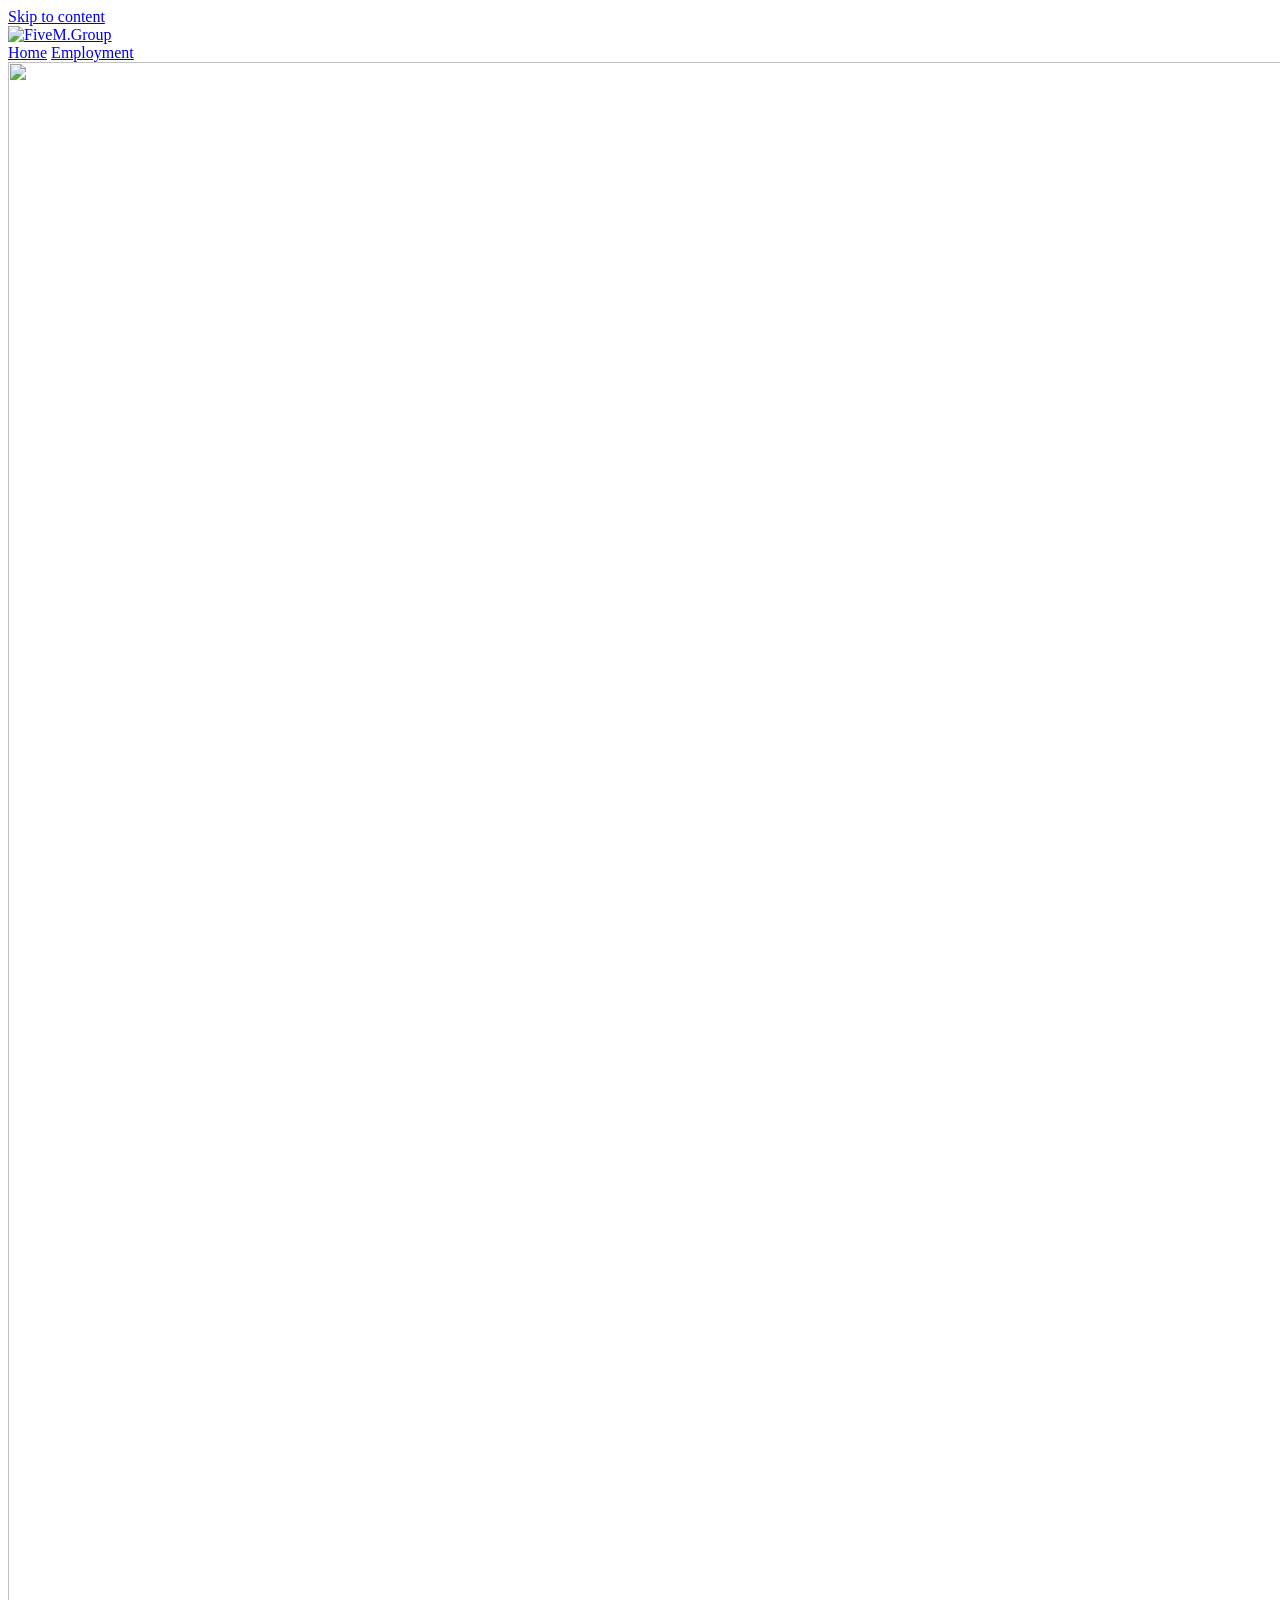
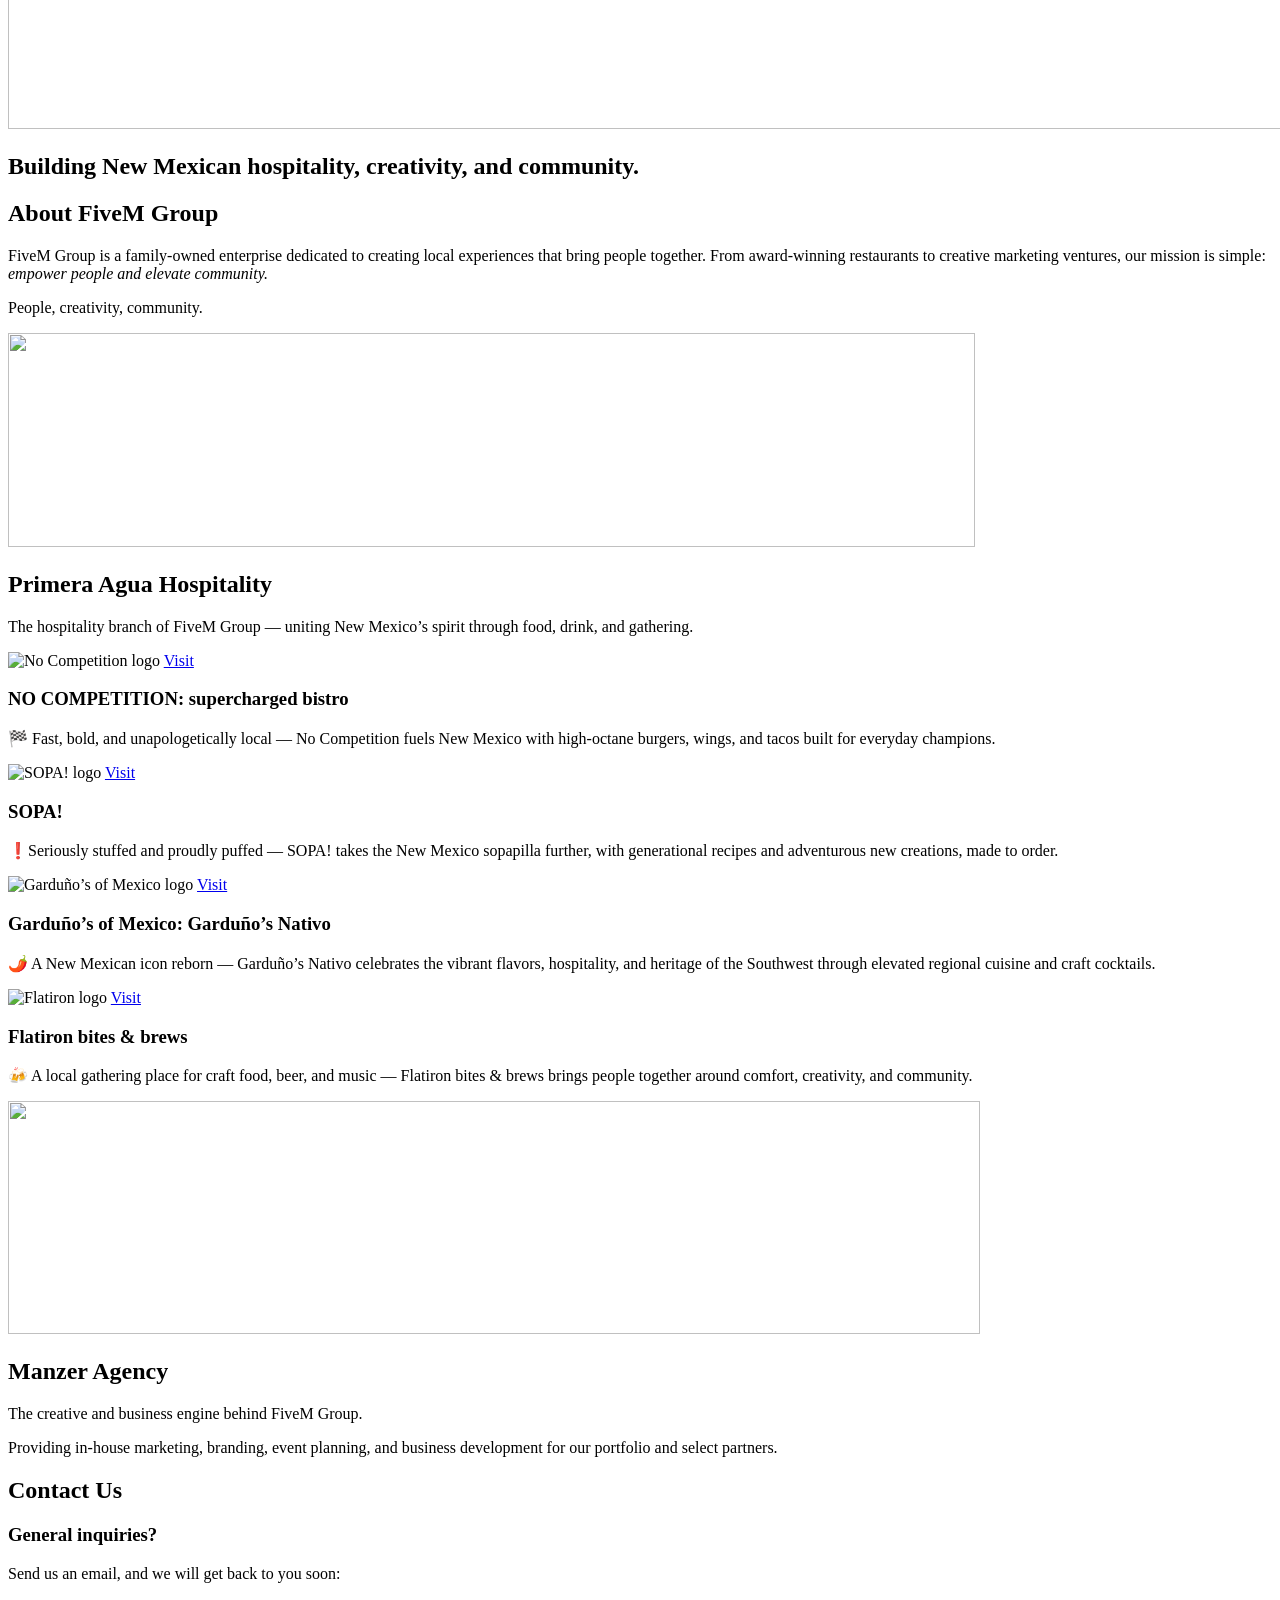
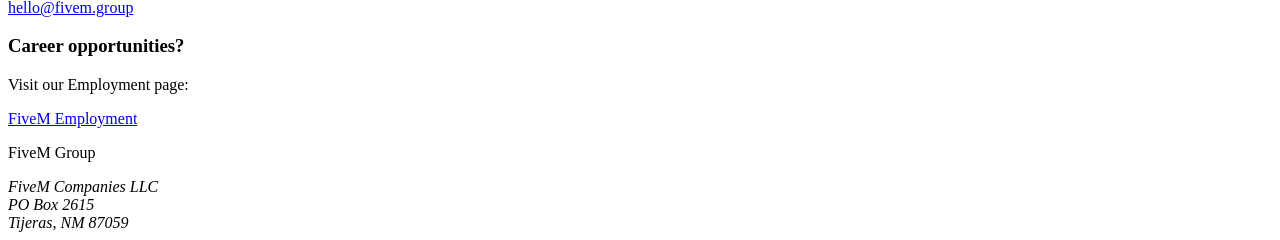
==== index.html @ 5df10439 "Add FiveM Group site (pages, styles, employment form handler)" ====
<!doctype html>
<html lang="en">
<head>
  <meta charset="utf-8">
  <meta name="viewport" content="width=device-width, initial-scale=1">
  <title>FiveM.Group | Explore Local Experiences – Join Us</title>
  <meta name="description" content="Discover FiveM Group's community-driven hospitality and creative ventures in New Mexico, including restaurants and marketing services promoting local culture.">
  <link rel="canonical" href="https://www.fivem.group/">
  <link rel="icon" type="image/png" href="/assets/favicon.png">

  <meta property="og:type" content="website">
  <meta property="og:site_name" content="FiveM.Group">
  <meta property="og:title" content="FiveM.Group | Explore Local Experiences – Join Us">
  <meta property="og:description" content="Discover FiveM Group's community-driven hospitality and creative ventures in New Mexico, including restaurants and marketing services promoting local culture.">
  <meta property="og:url" content="https://www.fivem.group/">
  <meta property="og:image" content="https://www.fivem.group/assets/fivem-logo.png">
  <meta property="og:image:width" content="1500">
  <meta property="og:image:height" content="500">
  <meta name="twitter:card" content="summary">
  <meta name="twitter:title" content="FiveM.Group | Explore Local Experiences – Join Us">
  <meta name="twitter:description" content="Discover FiveM Group's community-driven hospitality and creative ventures in New Mexico, including restaurants and marketing services promoting local culture.">
  <meta name="twitter:image" content="https://www.fivem.group/assets/fivem-logo.png">

  <link rel="preload" href="/assets/fonts/poppins-latin-400-normal.woff2" as="font" type="font/woff2" crossorigin>
  <link rel="preload" href="/assets/fonts/poppins-latin-700-normal.woff2" as="font" type="font/woff2" crossorigin>
  <link rel="stylesheet" href="/styles.css">
</head>
<body>
  <a class="skip" href="#main">Skip to content</a>

  <header class="site-header">
    <a class="logo" href="/" aria-label="FiveM.Group home">
      <img src="/assets/fivem-logo-header.png" alt="FiveM.Group" width="1416" height="219">
    </a>
    <nav aria-label="Main">
      <a href="/" aria-current="page">Home</a>
      <a href="/employment">Employment</a>
    </nav>
  </header>

  <main id="main">
    <section class="hero">
      <img src="/assets/hero.webp" alt="" width="2500" height="1667" fetchpriority="high">
      <h1>Building New Mexican hospitality, creativity, and community.</h1>
    </section>

    <section class="about" id="about">
      <h2>About FiveM Group</h2>
      <p>FiveM Group is a family-owned enterprise dedicated to creating local experiences that bring people together. From award-winning restaurants to creative marketing ventures, our mission is simple: <em>empower people and elevate community.</em></p>
      <p class="motto">People, creativity, community.</p>
    </section>

    <section class="division hospitality" id="hospitality">
      <div class="division-head">
        <img class="division-logo" src="/assets/primera-agua-hospitality.png" alt="" width="967" height="214">
        <h2>Primera Agua Hospitality</h2>
        <p>The hospitality branch of FiveM Group — uniting New Mexico’s spirit through food, drink, and gathering.</p>
      </div>

      <div class="brands">
        <article class="brand">
          <div class="brand-top">
            <img class="brand-logo" src="/assets/no-competition.png" alt="No Competition logo" width="500" height="281" loading="lazy">
            <a class="btn" href="https://www.eatnocompetition.com" rel="noopener" aria-label="Visit the No Competition website">Visit</a>
          </div>
          <h3 class="brand-name">NO COMPETITION: supercharged bistro</h3>
          <p>🏁 Fast, bold, and unapologetically local — No Competition fuels New Mexico with high-octane burgers, wings, and tacos built for everyday champions.</p>
        </article>

        <article class="brand">
          <div class="brand-top">
            <img class="brand-logo" src="/assets/sopa.webp" alt="SOPA! logo" width="500" height="333" loading="lazy">
            <a class="btn" href="https://www.grabsopa.com" rel="noopener" aria-label="Visit the SOPA! website">Visit</a>
          </div>
          <h3 class="brand-name">SOPA!</h3>
          <p>❗️Seriously stuffed and proudly puffed — SOPA! takes the New Mexico sopapilla further, with generational recipes and adventurous new creations, made to order.</p>
        </article>

        <article class="brand">
          <div class="brand-top">
            <img class="brand-logo" src="/assets/gardunos-nativo.webp" alt="Garduño’s of Mexico logo" width="500" height="281" loading="lazy">
            <a class="btn" href="https://www.gardunosnativo.com" rel="noopener" aria-label="Visit the Garduño’s Nativo website">Visit</a>
          </div>
          <h3 class="brand-name">Garduño’s of Mexico: Garduño’s Nativo</h3>
          <p>🌶️ A New Mexican icon reborn — Garduño’s Nativo celebrates the vibrant flavors, hospitality, and heritage of the Southwest through elevated regional cuisine and craft cocktails.</p>
        </article>

        <article class="brand">
          <div class="brand-top">
            <img class="brand-logo" src="/assets/flatiron.png" alt="Flatiron logo" width="500" height="281" loading="lazy">
            <a class="btn" href="https://www.eatflatiron.com" rel="noopener" aria-label="Visit the Flatiron bites &amp; brews website">Visit</a>
          </div>
          <h3 class="brand-name">Flatiron bites &amp; brews</h3>
          <p>🍻 A local gathering place for craft food, beer, and music — Flatiron bites &amp; brews brings people together around comfort, creativity, and community.</p>
        </article>
      </div>
    </section>

    <section class="division agency" id="agency">
      <div class="division-head">
        <img class="division-logo" src="/assets/manzer-agency.png" alt="" width="972" height="233" loading="lazy">
        <h2>Manzer Agency</h2>
        <p>The creative and business engine behind FiveM Group.</p>
        <p>Providing in-house marketing, branding, event planning, and business development for our portfolio and select partners.</p>
      </div>
    </section>

    <section class="contact" id="contact">
      <h2>Contact Us</h2>
      <div class="contact-grid">
        <div>
          <h3>General inquiries?</h3>
          <p>Send us an email, and we will get back to you soon:</p>
          <p><a class="text-link" href="mailto:hello@fivem.group">hello@fivem.group</a></p>
        </div>
        <div>
          <h3>Career opportunities?</h3>
          <p>Visit our Employment page:</p>
          <p><a class="text-link" href="/employment">FiveM Employment</a></p>
        </div>
      </div>
    </section>
  </main>

  <footer class="site-footer">
    <p class="footer-name">FiveM Group</p>
    <address>
      FiveM Companies LLC<br>
      PO Box 2615<br>
      Tijeras, NM 87059
    </address>
  </footer>
</body>
</html>
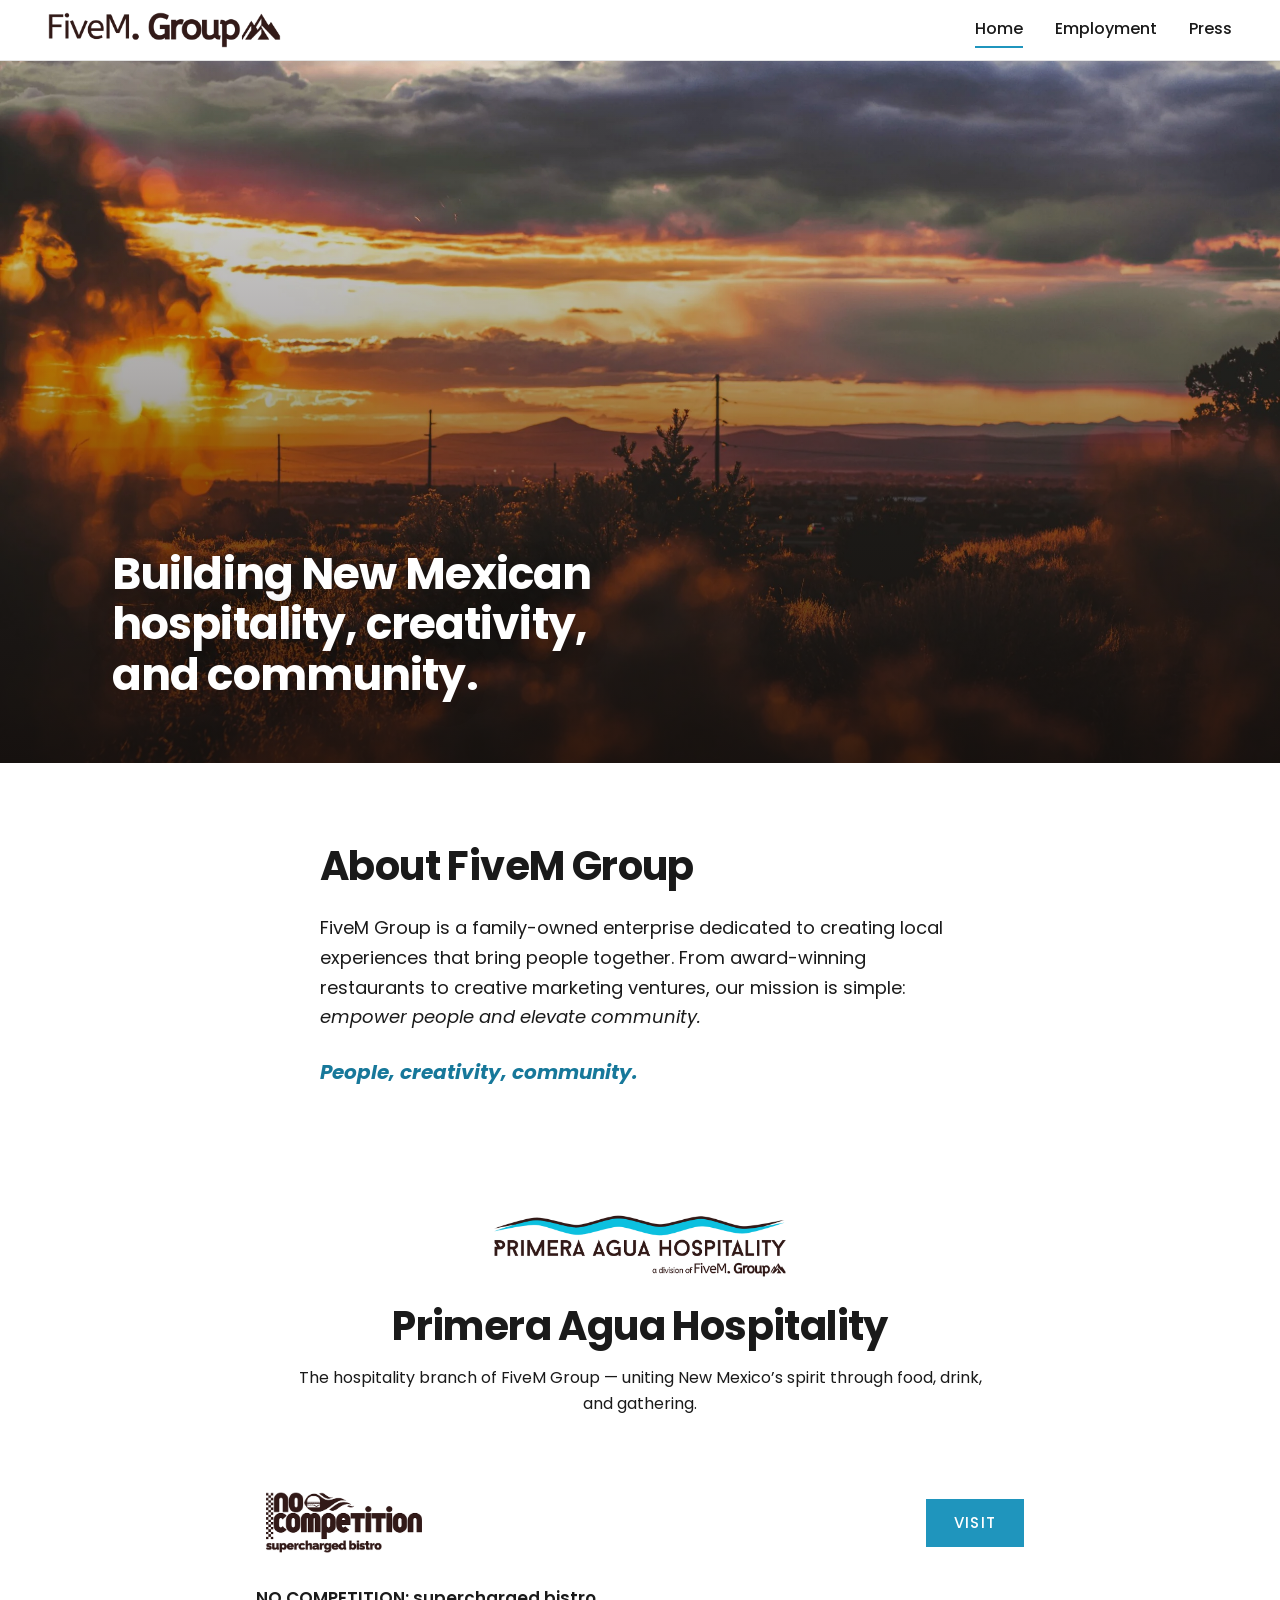
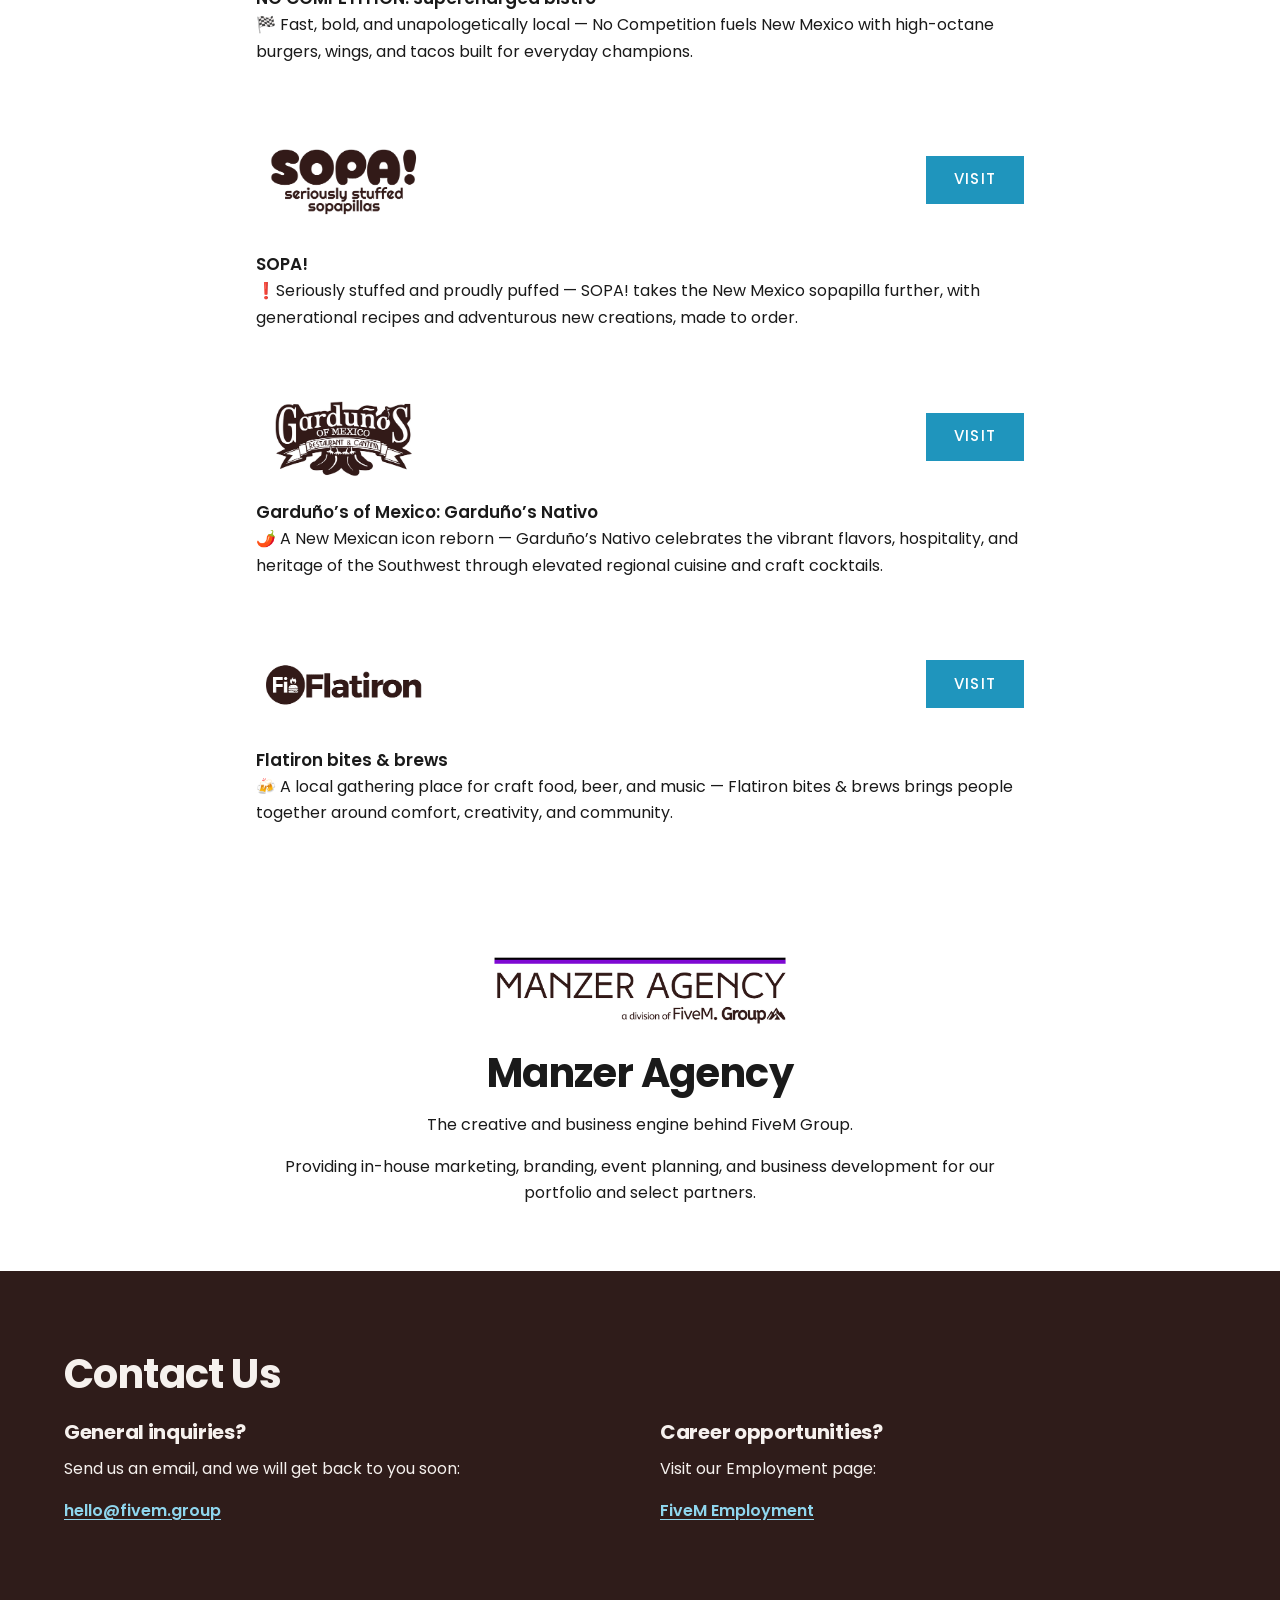
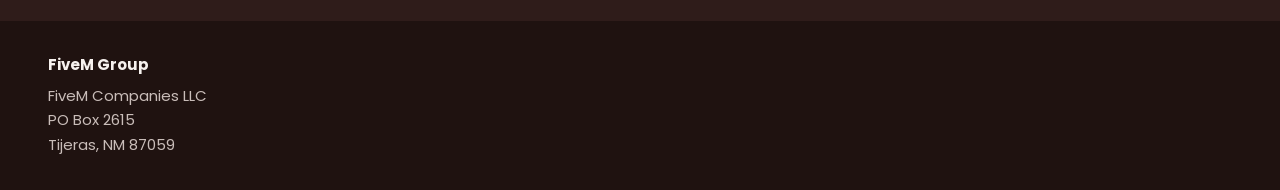
==== commit 6be607c4: "Add files via upload" ====
--- a/index.html
+++ b/index.html
@@ -35,6 +35,7 @@
     <nav aria-label="Main">
       <a href="/" aria-current="page">Home</a>
       <a href="/employment">Employment</a>
+      <a href="/press/">Press</a>
     </nav>
   </header>
 
--- a/styles.css
+++ b/styles.css
@@ -0,0 +1,437 @@
+/* Poppins (SIL Open Font License), self-hosted */
+@font-face { font-family: "Poppins"; font-style: normal; font-weight: 400; font-display: swap; src: url("/assets/fonts/poppins-latin-400-normal.woff2") format("woff2"); }
+@font-face { font-family: "Poppins"; font-style: italic; font-weight: 400; font-display: swap; src: url("/assets/fonts/poppins-latin-400-italic.woff2") format("woff2"); }
+@font-face { font-family: "Poppins"; font-style: normal; font-weight: 500; font-display: swap; src: url("/assets/fonts/poppins-latin-500-normal.woff2") format("woff2"); }
+@font-face { font-family: "Poppins"; font-style: normal; font-weight: 600; font-display: swap; src: url("/assets/fonts/poppins-latin-600-normal.woff2") format("woff2"); }
+@font-face { font-family: "Poppins"; font-style: normal; font-weight: 700; font-display: swap; src: url("/assets/fonts/poppins-latin-700-normal.woff2") format("woff2"); }
+@font-face { font-family: "Poppins"; font-style: italic; font-weight: 700; font-display: swap; src: url("/assets/fonts/poppins-latin-700-italic.woff2") format("woff2"); }
+
+:root {
+  --ink: #1a1a1a;
+  --brown: #2f1c1a;
+  --brown-deep: #1f1210;
+  --cyan: #1f95bd;
+  --cyan-dark: #17789a;
+  --cyan-light: #8fd6ee;
+  --line: #e4e4e4;
+  --sans: "Poppins", system-ui, -apple-system, "Segoe UI", Roboto, "Helvetica Neue", Arial, sans-serif;
+  --gutter: clamp(1.25rem, 5vw, 3rem);
+  --measure: 40rem;
+  --wide: 72rem;
+  --division: 48rem;
+}
+
+*, *::before, *::after { box-sizing: border-box; }
+
+html { -webkit-text-size-adjust: 100%; }
+
+body {
+  margin: 0;
+  background: #fff;
+  color: var(--ink);
+  font-family: var(--sans);
+  font-size: 1rem;
+  line-height: 1.65;
+}
+
+img { display: block; max-width: 100%; height: auto; }
+
+h1, h2, h3 {
+  font-family: var(--sans);
+  font-weight: 700;
+  line-height: 1.15;
+  margin: 0 0 0.6em;
+  letter-spacing: -0.015em;
+}
+h2 { font-size: clamp(1.75rem, 4.5vw, 2.5rem); }
+h3 { font-size: 1.25rem; }
+p { margin: 0 0 1em; }
+
+a { color: inherit; }
+:focus-visible { outline: 3px solid var(--cyan-dark); outline-offset: 3px; }
+
+.skip {
+  position: absolute;
+  left: -999px;
+  top: 0;
+  background: var(--ink);
+  color: #fff;
+  padding: 0.6rem 1rem;
+  z-index: 10;
+}
+.skip:focus { left: 0; }
+
+/* Header */
+.site-header {
+  display: flex;
+  align-items: center;
+  justify-content: space-between;
+  gap: 1rem;
+  padding: 0.75rem var(--gutter);
+  background: #fff;
+  border-bottom: 1px solid var(--line);
+}
+.logo img { height: clamp(1.6rem, 4vw, 2.25rem); width: auto; }
+.site-header nav { display: flex; gap: clamp(1rem, 3vw, 2rem); }
+.site-header nav a {
+  text-decoration: none;
+  font-weight: 500;
+  padding: 0.25rem 0;
+  border-bottom: 2px solid transparent;
+}
+.site-header nav a:hover,
+.site-header nav a[aria-current="page"] { border-bottom-color: var(--cyan); }
+
+/* Hero */
+.hero {
+  position: relative;
+  min-height: clamp(26rem, 78vh, 46rem);
+  display: grid;
+  align-items: end;
+  color: #fff;
+  background: var(--brown-deep);
+  overflow: hidden;
+}
+.hero img {
+  position: absolute;
+  inset: 0;
+  width: 100%;
+  height: 100%;
+  object-fit: cover;
+}
+.hero::after {
+  content: "";
+  position: absolute;
+  inset: 0;
+  background: linear-gradient(to top, rgba(18, 12, 10, 0.82) 0%, rgba(18, 12, 10, 0.35) 55%, rgba(18, 12, 10, 0.1) 100%);
+}
+.hero h1 {
+  position: relative;
+  z-index: 1;
+  max-width: 26ch;
+  margin: 0;
+  padding: 0 var(--gutter) clamp(2rem, 7vh, 4rem);
+  font-size: clamp(1.75rem, 3.6vw, 2.75rem);
+  letter-spacing: -0.02em;
+  text-wrap: balance;
+  text-shadow: 0 2px 24px rgba(0, 0, 0, 0.35);
+}
+@media (min-width: 72rem) {
+  .hero h1 { padding-left: calc((100vw - var(--wide)) / 2 + var(--gutter)); }
+}
+
+/* About */
+.about {
+  max-width: calc(var(--measure) + 2 * var(--gutter));
+  margin: 0 auto;
+  padding: clamp(3rem, 8vw, 5rem) var(--gutter) clamp(1.5rem, 4vw, 2.5rem);
+}
+.about p { font-size: 1.125rem; }
+.about .motto {
+  font-weight: 700;
+  font-style: italic;
+  font-size: 1.25rem;
+  color: var(--cyan-dark);
+  margin-top: 1.5rem;
+}
+
+/* Division sections: Primera Agua Hospitality and Manzer Agency */
+.division {
+  max-width: calc(var(--division) + 2 * var(--gutter));
+  margin: 0 auto;
+  padding: clamp(2.5rem, 6vw, 4rem) var(--gutter);
+}
+.division-head { text-align: center; }
+.division-logo {
+  width: min(100%, 18.5rem);
+  height: auto;
+  margin: 0 auto 1.5rem;
+}
+.division-head h2 { margin-bottom: 1rem; }
+.division-head p { margin-left: auto; margin-right: auto; text-wrap: pretty; }
+.division-head p:last-child { margin-bottom: 0; }
+
+/* Restaurants: small logo with the button beside it, text underneath */
+.brands { margin-top: clamp(2.5rem, 6vw, 3.5rem); }
+.brand + .brand { margin-top: clamp(2.5rem, 6vw, 3.5rem); }
+.brand-top {
+  display: flex;
+  align-items: center;
+  justify-content: space-between;
+  gap: 1rem;
+  margin-bottom: 0.75rem;
+}
+.brand-logo { width: 11rem; height: auto; }
+.brand-name {
+  font-size: 1.0625rem;
+  font-weight: 600;
+  letter-spacing: 0;
+  line-height: 1.65;
+  margin: 0;
+}
+.brand p { margin: 0; text-wrap: pretty; }
+
+/* Buttons and links */
+.btn {
+  display: inline-flex;
+  align-items: center;
+  justify-content: center;
+  min-height: 3rem;
+  padding: 0 1.75rem;
+  background: var(--cyan);
+  color: #fff;
+  text-decoration: none;
+  text-transform: uppercase;
+  letter-spacing: 0.08em;
+  font-size: 0.9375rem;
+  font-weight: 500;
+  transition: background-color 0.15s ease;
+}
+.btn:hover { background: var(--cyan-dark); }
+.text-link {
+  color: var(--cyan-dark);
+  font-weight: 600;
+  text-underline-offset: 0.2em;
+}
+.text-link:hover { color: var(--brown); }
+
+/* Contact */
+.contact {
+  background: var(--brown);
+  color: #f6f1ee;
+  padding: clamp(3rem, 8vw, 5rem) var(--gutter);
+}
+.contact > * { max-width: var(--wide); margin-left: auto; margin-right: auto; }
+.contact-grid {
+  display: grid;
+  gap: 2.5rem;
+}
+.contact h3 { font-size: 1.25rem; }
+.contact .text-link { color: var(--cyan-light); }
+.contact .text-link:hover { color: #fff; }
+@media (min-width: 48rem) {
+  .contact-grid { grid-template-columns: 1fr 1fr; }
+}
+
+/* Footer */
+.site-footer {
+  padding: 2rem var(--gutter);
+  background: var(--brown-deep);
+  color: #c9bdb9;
+  font-size: 0.9375rem;
+}
+.site-footer .footer-name {
+  font-weight: 700;
+  color: #f6f1ee;
+  margin: 0 0 0.4rem;
+}
+.site-footer address { font-style: normal; }
+
+/* Simple inner pages */
+.page-intro {
+  max-width: calc(var(--measure) + 2 * var(--gutter));
+  margin: 0 auto;
+  padding: clamp(3rem, 8vw, 6rem) var(--gutter);
+  min-height: 50vh;
+}
+.page-intro h1 { font-size: clamp(2.25rem, 6vw, 3.5rem); }
+.page-intro p { font-size: 1.125rem; }
+
+/* Employment page */
+.jobs-photo {
+  width: 100%;
+  height: clamp(9rem, 22vw, 15rem);
+  object-fit: cover;
+  object-position: center 65%;
+  background: var(--brown-deep);
+}
+.jobs-intro {
+  background: var(--brown);
+  color: #fff;
+  text-align: center;
+  padding: clamp(2.5rem, 6vw, 4rem) var(--gutter);
+}
+.jobs-intro > * { max-width: 46rem; margin-left: auto; margin-right: auto; }
+.jobs-intro h1 {
+  font-size: clamp(1.75rem, 4vw, 2.5rem);
+  font-weight: 600;
+  margin-bottom: 1.25rem;
+}
+.jobs-intro p { font-style: italic; margin-bottom: 1.25rem; text-wrap: pretty; }
+.jobs-intro .motto { font-weight: 700; }
+.jobs-intro p:last-child { margin-bottom: 0; }
+
+.apply {
+  max-width: var(--wide);
+  margin: 0 auto;
+  padding: clamp(2.5rem, 6vw, 4rem) var(--gutter);
+  display: grid;
+  gap: 2rem;
+}
+@media (min-width: 48rem) {
+  .apply { grid-template-columns: 5fr 7fr; gap: 3rem; }
+}
+.apply-intro h2 { font-size: clamp(1.75rem, 4vw, 2.5rem); }
+.apply-intro p { font-size: 0.9375rem; max-width: 18rem; }
+
+.apply-form { display: grid; gap: 1.5rem; max-width: 36rem; }
+.field { border: 0; padding: 0; margin: 0; min-width: 0; }
+.field > legend,
+.field > .label { display: block; padding: 0; margin: 0 0 0.45rem; font-size: 0.9375rem; }
+.req { font-weight: 300; color: #595959; margin-left: 0.25rem; }
+.name-row { display: grid; gap: 1rem; }
+@media (min-width: 30rem) {
+  .name-row { grid-template-columns: 1fr 1fr; }
+}
+.sub-label { display: block; font-size: 0.875rem; margin-bottom: 0.3rem; }
+
+.apply-form input[type="text"],
+.apply-form input[type="email"],
+.apply-form input[type="tel"],
+.apply-form textarea {
+  display: block;
+  width: 100%;
+  font: inherit;
+  font-size: 1rem;
+  padding: 0.7rem 0.8rem;
+  color: var(--ink);
+  background: #f9f9f9;
+  border: 1px solid #3d3d3d;
+  border-radius: 0;
+}
+.apply-form textarea { min-height: 7rem; resize: vertical; }
+
+.checks { display: grid; gap: 0.75rem; }
+.check {
+  display: flex;
+  align-items: flex-start;
+  gap: 0.65rem;
+  font-size: 0.9375rem;
+  line-height: 1.45;
+  cursor: pointer;
+}
+.check input {
+  flex: none;
+  width: 1.1rem;
+  height: 1.1rem;
+  margin: 0.15rem 0 0;
+  accent-color: var(--cyan-dark);
+}
+
+.upload {
+  position: relative;
+  display: grid;
+  justify-items: center;
+  gap: 0.2rem;
+  padding: 1.25rem 1rem;
+  border: 1px dashed var(--ink);
+  text-align: center;
+  cursor: pointer;
+  font-size: 0.9375rem;
+}
+.upload:hover { background: #f9f9f9; }
+.upload:focus-within { outline: 3px solid var(--cyan-dark); outline-offset: 3px; }
+.upload input {
+  position: absolute;
+  inset: 0;
+  width: 100%;
+  height: 100%;
+  opacity: 0;
+  cursor: pointer;
+}
+.upload .plus { font-size: 1.5rem; line-height: 1; }
+.upload-name { word-break: break-word; }
+
+.apply-form .btn { width: 100%; min-height: 3.25rem; border: 0; font-family: inherit; cursor: pointer; }
+.apply-form .btn:disabled { opacity: 0.6; cursor: wait; }
+.form-status { margin: 0; min-height: 1.5rem; font-weight: 600; }
+.form-status[data-state="error"] { color: #b3261e; }
+.form-status[data-state="ok"] { color: #136b3c; }
+.hp { position: absolute; left: -9999px; width: 1px; height: 1px; overflow: hidden; }
+
+@media (prefers-reduced-motion: reduce) {
+  * { transition: none !important; }
+}
+
+/* Employment form additions */
+.opt { font-weight: 300; color: #595959; margin-left: 0.25rem; }
+.checks-row { display: flex; flex-wrap: wrap; gap: 0.75rem 2rem; }
+.ref-grid { display: grid; gap: 1rem; }
+@media (min-width: 30rem) {
+  .ref-grid { grid-template-columns: 1fr 1fr; }
+}
+.apply-form select {
+  display: block;
+  width: 100%;
+  font: inherit;
+  font-size: 1rem;
+  padding: 0.7rem 0.8rem;
+  color: var(--ink);
+  background: #f9f9f9;
+  border: 1px solid #3d3d3d;
+  border-radius: 0;
+}
+.apply-form input[type="radio"] {
+  flex: none;
+  width: 1.1rem;
+  height: 1.1rem;
+  margin: 0.15rem 0 0;
+  accent-color: var(--cyan-dark);
+}
+.apply-form .ref-grid input[type="text"] { width: 100%; }
+
+/* Press section */
+.press {
+  max-width: calc(var(--measure) + 2 * var(--gutter));
+  margin: 0 auto;
+  padding: clamp(2.5rem, 7vw, 4.5rem) var(--gutter) clamp(3rem, 8vw, 5rem);
+}
+.press-kicker {
+  margin: 0 0 0.75rem;
+  font-size: 0.875rem;
+  font-weight: 600;
+  letter-spacing: 0.08em;
+  text-transform: uppercase;
+  color: var(--cyan-dark);
+}
+.press h1 { font-size: clamp(2rem, 5vw, 3rem); margin-bottom: 0.5em; text-wrap: balance; }
+.press-sub { font-size: 1.25rem; font-style: italic; line-height: 1.5; margin-bottom: 1rem; text-wrap: pretty; }
+.press-meta { color: #595959; font-size: 0.9375rem; margin-bottom: 2rem; }
+.press-body p { font-size: 1.0625rem; text-wrap: pretty; }
+.press-body .dateline { font-weight: 600; }
+.press-body blockquote {
+  margin: 1.75rem 0;
+  padding: 0.25rem 0 0.25rem 1.25rem;
+  border-left: 4px solid var(--cyan);
+  font-style: italic;
+}
+.press-body blockquote p { margin-bottom: 0.4em; }
+.press-body blockquote cite { display: block; font-style: normal; font-size: 0.9375rem; color: #595959; }
+.press-end { text-align: center; letter-spacing: 0.35em; color: #595959; margin: 2rem 0 0; }
+.press-section { margin-top: 2.5rem; padding-top: 1.5rem; border-top: 1px solid var(--line); }
+.press-section h2 { font-size: 1.25rem; margin-bottom: 0.5rem; }
+.press-section p { margin-bottom: 0.5em; }
+.press-photos { display: grid; gap: 1.5rem; margin-top: 1rem; }
+@media (min-width: 40rem) {
+  .press-photos { grid-template-columns: 1fr 1fr; }
+}
+.press-photos figure { margin: 0; }
+.press-photos img { width: 100%; height: auto; background: #f4f4f4; }
+.press-photos figcaption { font-size: 0.875rem; margin-top: 0.4rem; }
+.press-actions { display: flex; flex-wrap: wrap; gap: 0.75rem; margin-top: 1.5rem; }
+.press-back { display: inline-block; margin-top: 2.5rem; }
+
+.press-list { list-style: none; margin: 2rem 0 0; padding: 0; }
+.press-list li { padding: 1.5rem 0; border-bottom: 1px solid var(--line); }
+.press-list li:first-child { border-top: 1px solid var(--line); }
+.press-list time { display: block; font-size: 0.875rem; color: #595959; margin-bottom: 0.25rem; }
+.press-list h2 { font-size: 1.375rem; margin: 0 0 0.35rem; }
+.press-list h2 a { text-decoration: none; }
+.press-list h2 a:hover { color: var(--cyan-dark); text-decoration: underline; text-underline-offset: 0.2em; }
+.press-list p { margin: 0; }
+.press-empty { margin-top: 2rem; color: #595959; }
+.press-visit { margin-top: 2rem; padding: 1.25rem 1.5rem; background: #f6f6f6; border-left: 4px solid var(--cyan); }
+.press-visit h2 { font-size: 1.25rem; margin-bottom: 0.5rem; }
+.press-visit p { margin: 0; font-size: 1rem; }
+.press-share { margin: 0 0 1rem; padding: 1rem 1.25rem; background: #f6f6f6; font-size: 0.9375rem; }
+.press-copy { min-height: 2.5rem; padding: 0 1.25rem; border: 0; font-family: inherit; cursor: pointer; }
